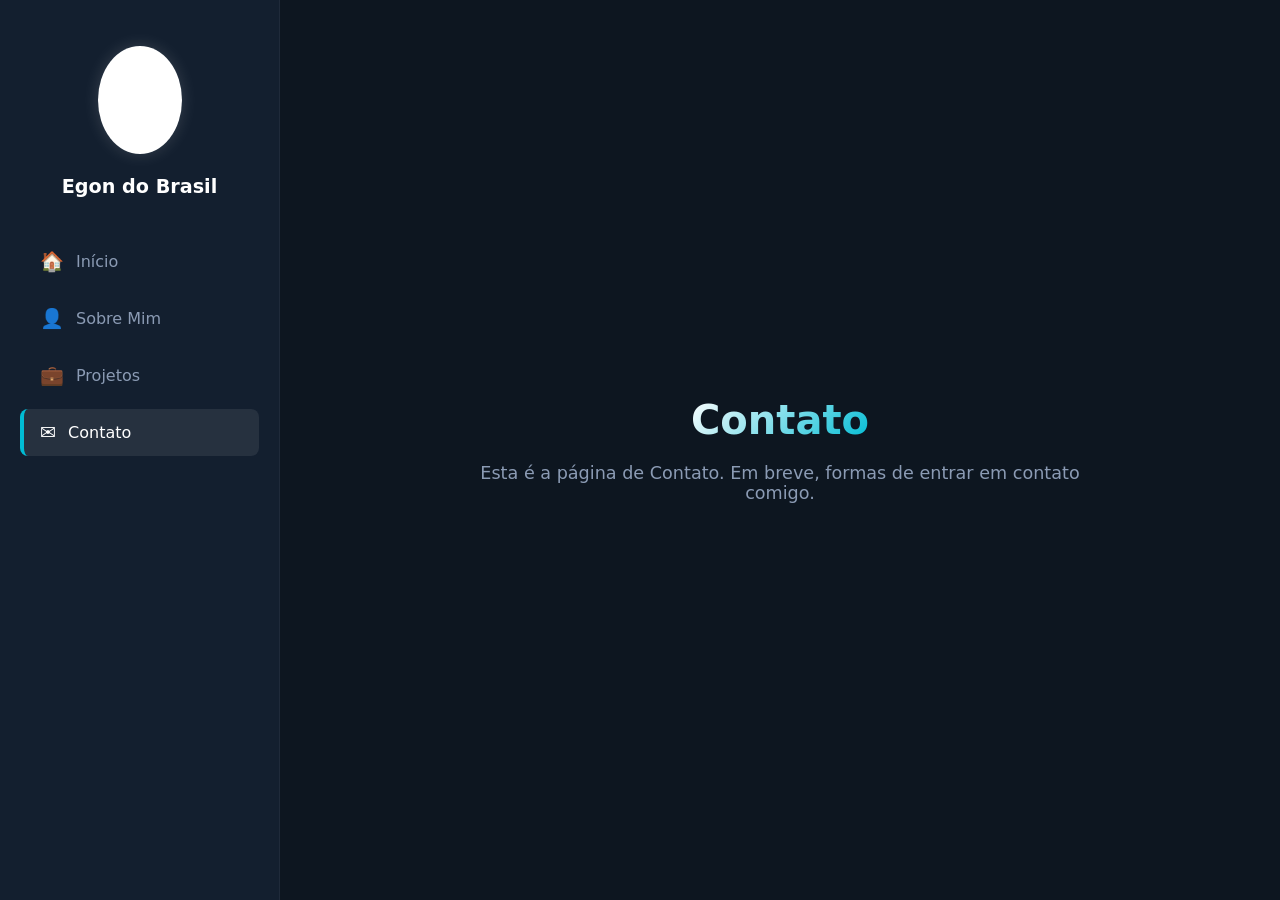
==== paginas/contato.htm @ 8c8ed8a9 "Cria pasta paginas, adiciona arquivos .htm e estiliza o conteudo principal" ====
<!DOCTYPE html>
<html lang="pt-BR">
<head>
    <meta charset="UTF-8">
    <meta name="viewport" content="width=device-width, initial-scale=1.0">
    <title>Contato - Egon do Brasil</title>
    <link rel="stylesheet" href="../style.css">
</head>
<body>
    <aside class="sidebar">
        <div class="profile-area">
            <!-- SVG elíptico em branco para representar a foto -->
            <svg class="profile-pic" viewBox="0 0 100 100" xmlns="http://www.w3.org/2000/svg">
                <ellipse cx="50" cy="50" rx="35" ry="45" fill="#ffffff" />
            </svg>
            <h2 class="profile-name">Egon do Brasil</h2>
        </div>
        <nav class="nav-menu">
            <ul>
                <li><a href="../index.html"><span class="icon">🏠</span> Início</a></li>
                <li><a href="sobre.htm"><span class="icon">👤</span> Sobre Mim</a></li>
                <li><a href="projetos.htm"><span class="icon">💼</span> Projetos</a></li>
                <li><a href="contato.htm" class="active"><span class="icon">✉️</span> Contato</a></li>
            </ul>
        </nav>
    </aside>
    <main class="content">
        <h1>Contato</h1>
        <p>Esta é a página de Contato. Em breve, formas de entrar em contato comigo.</p>
    </main>
</body>
</html>
---- style.css ----
/* Reset e Variáveis Globais */
:root {
    --bg-color: #0d1620;
    --sidebar-bg: rgba(19, 32, 48, 0.95);
    --text-color: #ffffff;
    --text-muted: #8b9bb4;
    --accent-color: #00bcd4;
    --hover-bg: rgba(255, 255, 255, 0.08);
    --font-family: 'Inter', system-ui, -apple-system, BlinkMacSystemFont, 'Segoe UI', Roboto, sans-serif;
    --transition-speed: 0.3s;
}

* {
    box-sizing: border-box;
    margin: 0;
    padding: 0;
}

body {
    background-color: var(--bg-color);
    color: var(--text-color);
    font-family: var(--font-family);
    min-height: 100vh;
    display: flex;
    overflow-x: hidden;
}

/* Sidebar Estilo */
.sidebar {
    width: 280px;
    background: var(--sidebar-bg);
    border-right: 1px solid rgba(255, 255, 255, 0.05);
    display: flex;
    flex-direction: column;
    align-items: center;
    padding: 40px 20px;
    height: 100vh;
    position: sticky;
    top: 0;
    flex-shrink: 0;
    transition: all var(--transition-speed) ease;
}

.profile-area {
    display: flex;
    flex-direction: column;
    align-items: center;
    margin-bottom: 40px;
    width: 100%;
}

.profile-pic {
    width: 120px;
    height: 120px;
    margin-bottom: 15px;
    filter: drop-shadow(0 0 8px rgba(255, 255, 255, 0.15));
    transition: transform var(--transition-speed) ease, filter var(--transition-speed) ease;
}

.profile-pic:hover {
    transform: scale(1.05);
    filter: drop-shadow(0 0 15px rgba(0, 188, 212, 0.4));
}

.profile-name {
    font-size: 1.2rem;
    font-weight: 600;
    color: var(--text-color);
    text-align: center;
}

.nav-menu {
    width: 100%;
}

.nav-menu ul {
    list-style: none;
}

.nav-menu li {
    margin-bottom: 10px;
}

.nav-menu a {
    display: flex;
    align-items: center;
    padding: 12px 20px;
    color: var(--text-muted);
    text-decoration: none;
    border-radius: 8px;
    font-size: 1rem;
    font-weight: 500;
    transition: all var(--transition-speed) ease;
}

.nav-menu a:hover {
    color: var(--text-color);
    background-color: var(--hover-bg);
}

.nav-menu a.active {
    color: var(--text-color);
    background-color: var(--hover-bg);
    border-left: 4px solid var(--accent-color);
    padding-left: 16px;
}

.nav-menu .icon {
    margin-right: 12px;
    font-size: 1.2rem;
}

/* Área de Conteúdo Principal */
.content {
    flex-grow: 1;
    padding: 60px 40px;
    display: flex;
    flex-direction: column;
    justify-content: center;
    align-items: center;
}

.content h1 {
    font-size: 2.5rem;
    margin-bottom: 20px;
    background: linear-gradient(135deg, #ffffff 0%, var(--accent-color) 100%);
    -webkit-background-clip: text;
    -webkit-text-fill-color: transparent;
}

.content p {
    font-size: 1.1rem;
    color: var(--text-muted);
    max-width: 600px;
    text-align: center;
}

/* Responsividade */
@media (max-width: 768px) {
    body {
        flex-direction: column;
    }
    .sidebar {
        width: 100%;
        height: auto;
        position: relative;
        padding: 30px 20px;
        border-right: none;
        border-bottom: 1px solid rgba(255, 255, 255, 0.05);
    }
    .profile-area {
        margin-bottom: 20px;
    }
    .profile-pic {
        width: 90px;
        height: 90px;
    }
    .nav-menu ul {
        display: flex;
        justify-content: center;
        flex-wrap: wrap;
        gap: 10px;
    }
    .nav-menu li {
        margin-bottom: 0;
    }
    .nav-menu a {
        padding: 8px 16px;
    }
    .nav-menu a.active {
        border-left: none;
        border-bottom: 3px solid var(--accent-color);
        padding-left: 16px;
        border-radius: 8px 8px 0 0;
    }
    .content {
        padding: 40px 20px;
    }
}
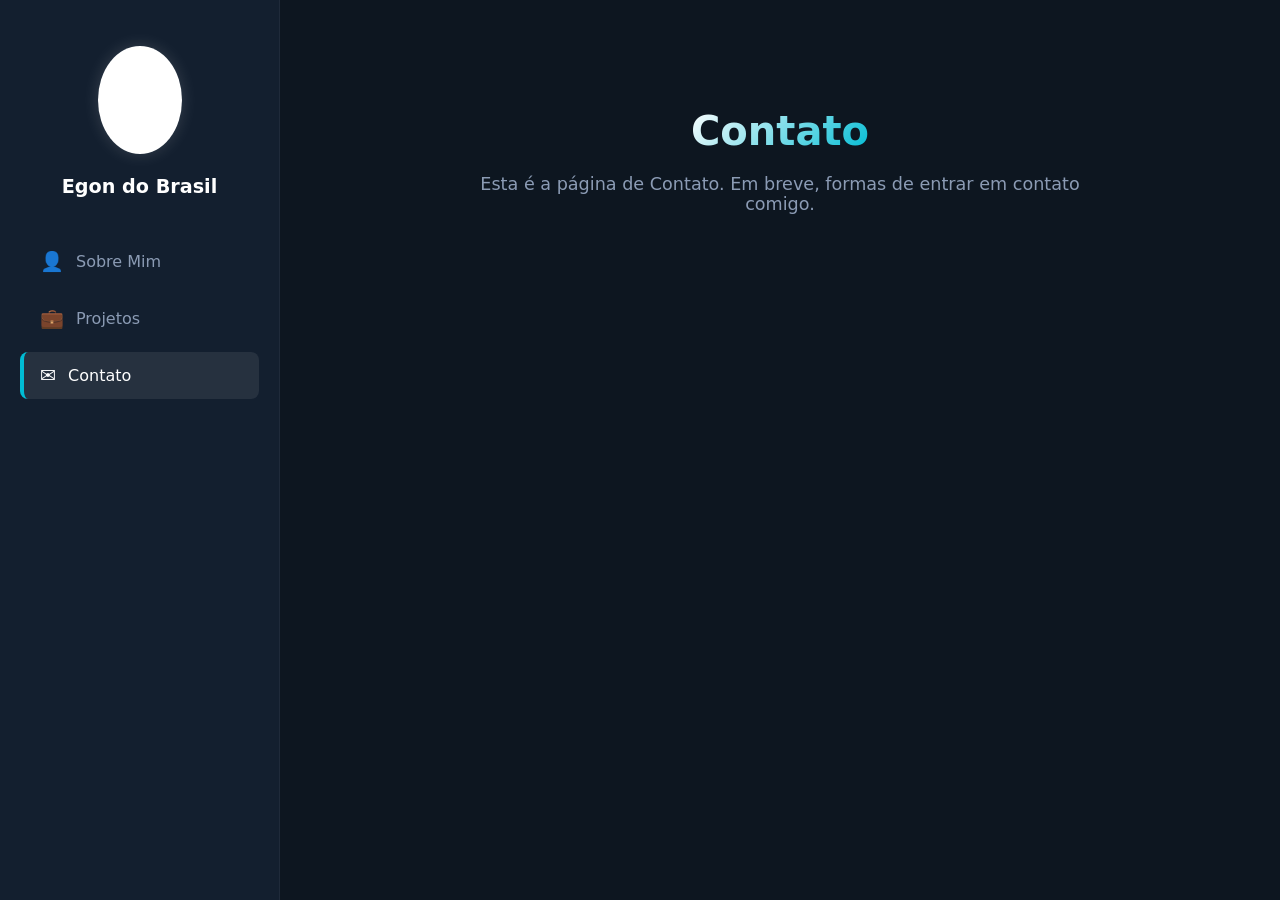
==== commit 4979a820: "Remove Inicio e sobre.htm, integra Sobre Mim no index.html e ajusta alinhamento vertical dos titulos" ====
--- a/paginas/contato.htm
+++ b/paginas/contato.htm
@@ -17,8 +17,7 @@
         </div>
         <nav class="nav-menu">
             <ul>
-                <li><a href="../index.html"><span class="icon">🏠</span> Início</a></li>
-                <li><a href="sobre.htm"><span class="icon">👤</span> Sobre Mim</a></li>
+                <li><a href="../index.html"><span class="icon">👤</span> Sobre Mim</a></li>
                 <li><a href="projetos.htm"><span class="icon">💼</span> Projetos</a></li>
                 <li><a href="contato.htm" class="active"><span class="icon">✉️</span> Contato</a></li>
             </ul>
--- a/style.css
+++ b/style.css
@@ -113,10 +113,10 @@
 /* Área de Conteúdo Principal */
 .content {
     flex-grow: 1;
-    padding: 60px 40px;
+    padding: 12vh 40px 60px 40px;
     display: flex;
     flex-direction: column;
-    justify-content: center;
+    justify-content: flex-start;
     align-items: center;
 }
 
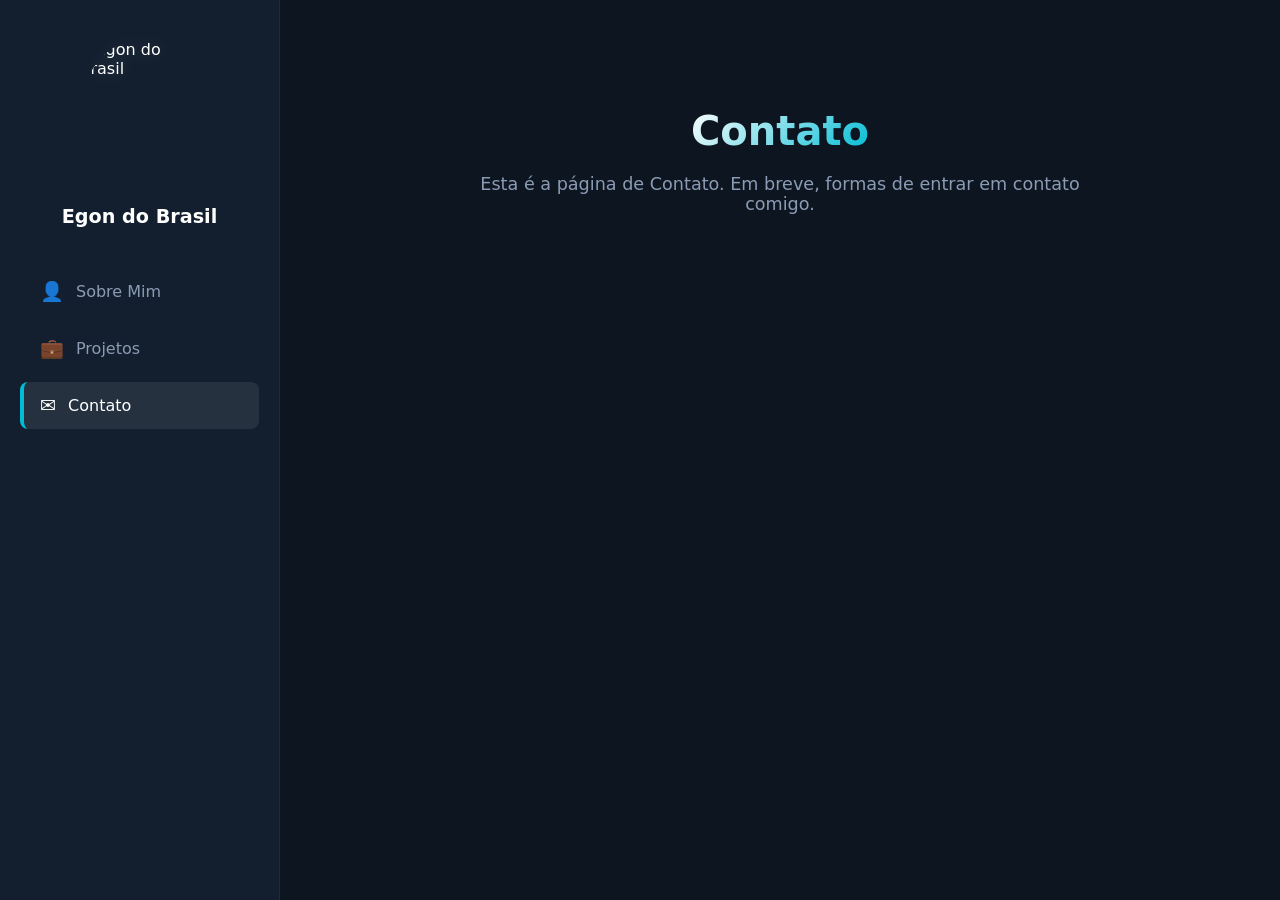
==== commit 5819de9d: "Usa foto de perfil do GitHub em formato eliptico no site" ====
--- a/paginas/contato.htm
+++ b/paginas/contato.htm
@@ -9,10 +9,8 @@
 <body>
     <aside class="sidebar">
         <div class="profile-area">
-            <!-- SVG elíptico em branco para representar a foto -->
-            <svg class="profile-pic" viewBox="0 0 100 100" xmlns="http://www.w3.org/2000/svg">
-                <ellipse cx="50" cy="50" rx="35" ry="45" fill="#ffffff" />
-            </svg>
+            <!-- Foto de Perfil Elíptica -->
+            <img class="profile-pic" src="https://github.com/egondobrasil.png" alt="Egon do Brasil">
             <h2 class="profile-name">Egon do Brasil</h2>
         </div>
         <nav class="nav-menu">
--- a/style.css
+++ b/style.css
@@ -51,7 +51,9 @@
 
 .profile-pic {
     width: 120px;
-    height: 120px;
+    height: 150px;
+    border-radius: 50%;
+    object-fit: cover;
     margin-bottom: 15px;
     filter: drop-shadow(0 0 8px rgba(255, 255, 255, 0.15));
     transition: transform var(--transition-speed) ease, filter var(--transition-speed) ease;
@@ -153,7 +155,7 @@
     }
     .profile-pic {
         width: 90px;
-        height: 90px;
+        height: 112px;
     }
     .nav-menu ul {
         display: flex;
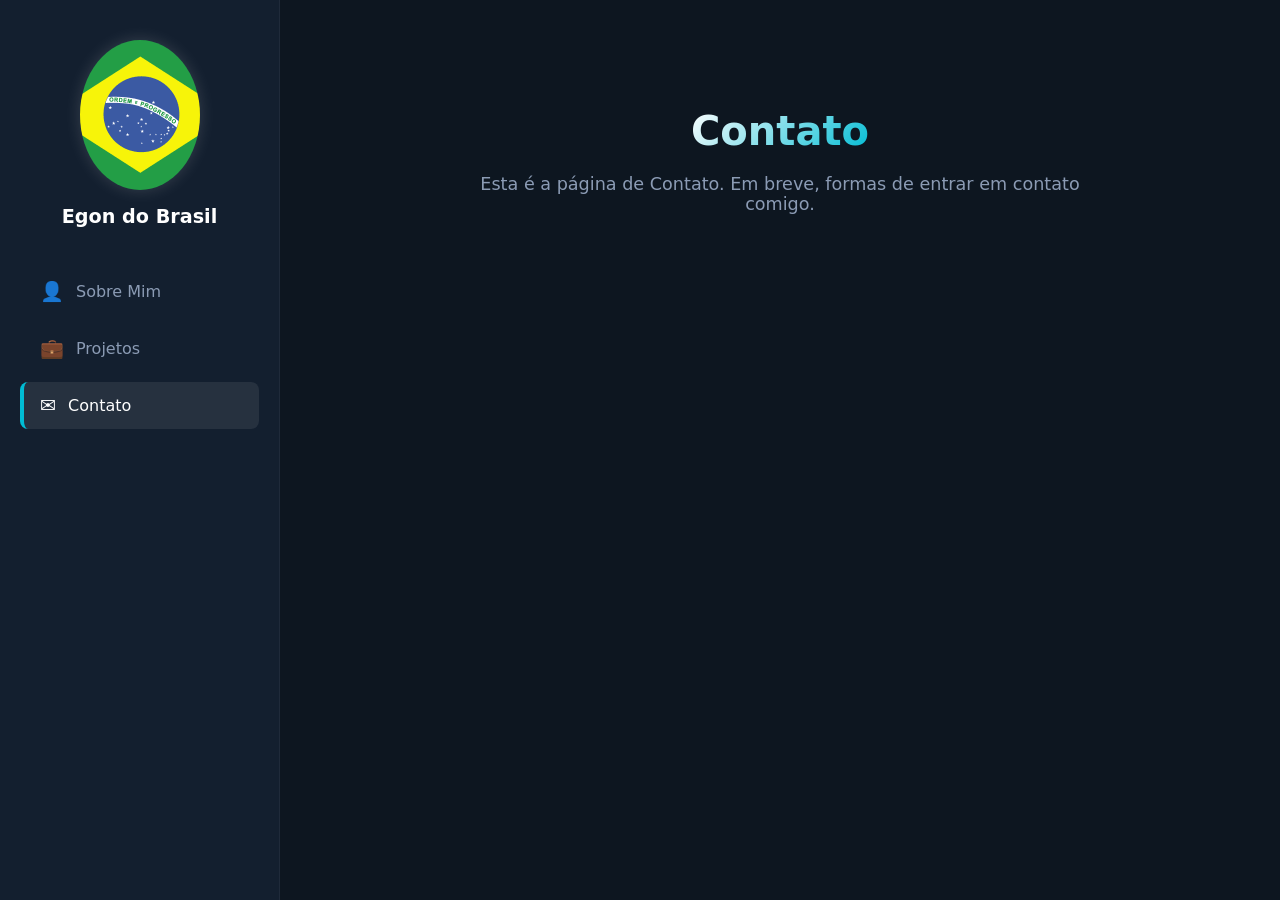
==== commit e9286f64: "Cria pasta imagens, baixa foto de perfil local e atualiza os arquivos HTML/HTM" ====
--- a/paginas/contato.htm
+++ b/paginas/contato.htm
@@ -10,7 +10,7 @@
     <aside class="sidebar">
         <div class="profile-area">
             <!-- Foto de Perfil Elíptica -->
-            <img class="profile-pic" src="https://github.com/egondobrasil.png" alt="Egon do Brasil">
+            <img class="profile-pic" src="../imagens/perfil.png" alt="Egon do Brasil">
             <h2 class="profile-name">Egon do Brasil</h2>
         </div>
         <nav class="nav-menu">
